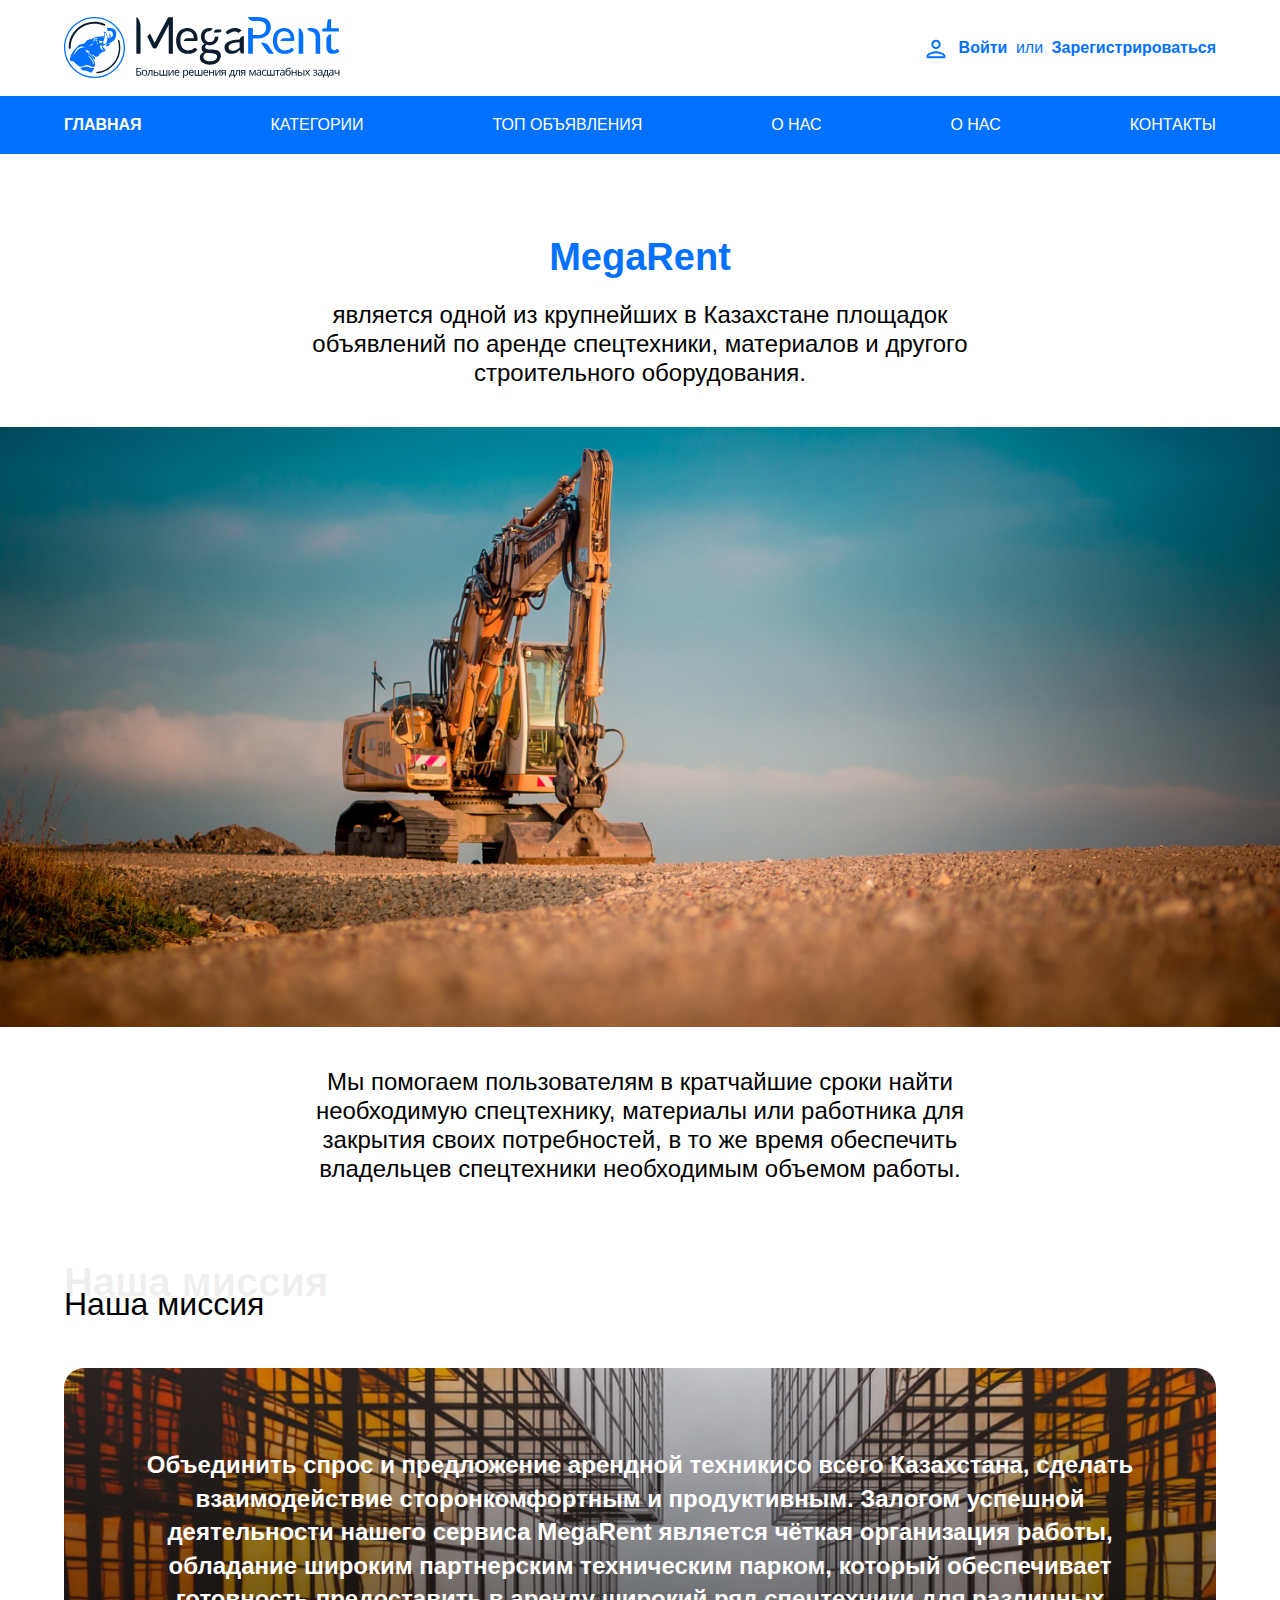
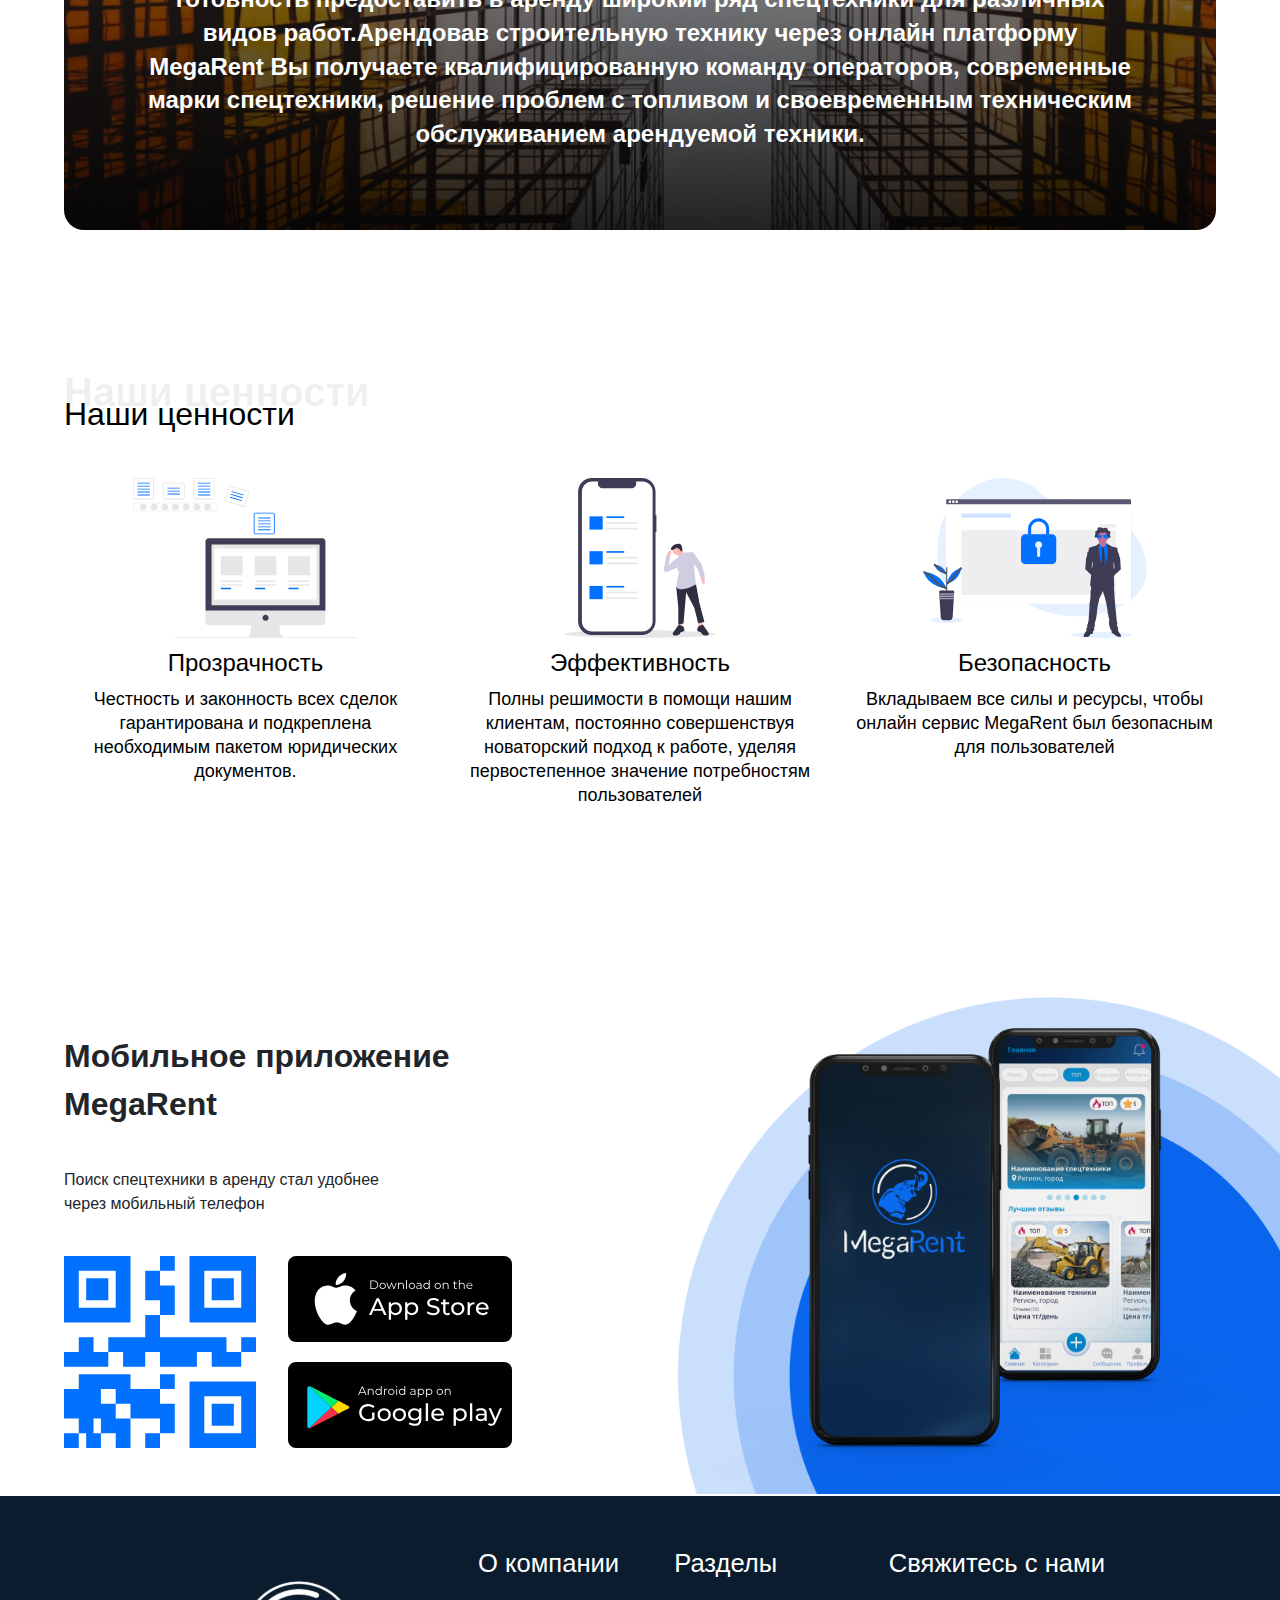
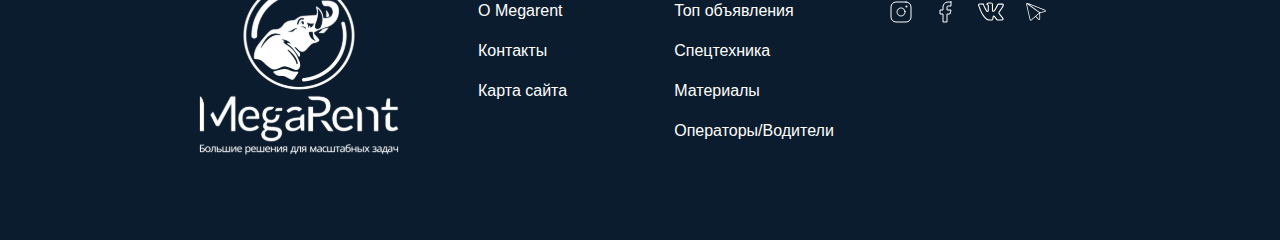
==== app/about-us.html @ 47a134ce "50%" ====
<!DOCTYPE html>
<html lang="en">
    <head>
        <meta charset="UTF-8" />
        <meta http-equiv="X-UA-Compatible" content="IE=edge" />
        <meta name="viewport" content="width=device-width, initial-scale=1.0" />
        <link href="./css/mytailwind.css" rel="stylesheet" />
        <link rel="stylesheet" href="./css/style.min.css" />
        <link rel="preconnect" href="https://fonts.googleapis.com" />
        <link rel="preconnect" href="https://fonts.gstatic.com" crossorigin />
        <link
            href="https://fonts.googleapis.com/css2?family=Montserrat:wght@100;200;300;400;500;600;700&display=swap"
            rel="stylesheet"
        />
        <link
            rel="stylesheet"
            href="https://cdn.jsdelivr.net/npm/swiper/swiper-bundle.min.css"
        />
        <script src="https://cdn.jsdelivr.net/npm/swiper/swiper-bundle.min.js"></script>
        <link
            rel="stylesheet"
            href="https://cdn.jsdelivr.net/npm/swiper/swiper-bundle.min.css"
        />
        <title>Megarent</title>
    </head>
    <body>
        <header>
            <div class="container-fluid">
                <div class="top_block flex justify-between items-center">
                    <div>
                        <img src="./img/logo.svg" alt="logo" />
                    </div>
                    <div>
                        <img src="./img/user_icon.svg" alt="" />
                        <a href="#" class="font-bold text-blue ml-sm">Войти</a>
                        <span class="text-blue mx-xs">или</span>
                        <a href="#" class="font-bold text-blue"
                            >Зарегистрироваться</a
                        >
                    </div>
                </div>
            </div>
            <div class="bottom_block bg-blue">
                <div class="container-fluid">
                    <nav class="flex justify-between">
                        <a href="#" class="text-xs text-white nav_current"
                            >ГЛАВНАЯ</a
                        >
                        <a href="" class="text-md text-white">КАТЕГОРИИ</a>
                        <a href="" class="text-white">ТОП ОБЪЯВЛЕНИЯ</a>
                        <a href="" class="text-white">О НАС</a>
                        <a href="" class="text-white">О НАС</a>
                        <a href="" class="text-white">КОНТАКТЫ</a>
                    </nav>
                </div>
            </div>
        </header>

        <section class="about-us">
            <div class="about-us__inner">
                <div class="about-us__title">MegaRent</div>
                <div class="about-us__subtitle">
                    является одной из крупнейших в Казахстане площадок
                    объявлений по аренде спецтехники, материалов и другого
                    строительного оборудования.
                </div>
                <div class="about-us__img">
                    <img src="img/about-us-img.jpg" alt="" />
                </div>
                <div class="about-us__subtitle">
                    Мы помогаем пользователям в кратчайшие сроки найти
                    необходимую спецтехнику, материалы или работника для
                    закрытия своих потребностей, в то же время обеспечить
                    владельцев спецтехники необходимым объемом работы.
                </div>
                <div class="container-fluid">
                    <div class="about-us__quote">
                        <div class="second_section_title relative">
                            <span
                                class="
                                    text-opacity_gray
                                    text-rem2Half
                                    absolute
                                    bottom-rem1
                                    font-bold
                                "
                                >Наша миссия</span
                            >
                            <span class="text-black text-lg font-medium"
                                >Наша миссия</span
                            >
                        </div>
                        <div class="about-us__quoteDescription">
                            Объединить спрос и предложение арендной техникисо
                            всего Казахстана, сделать взаимодействие
                            сторонкомфортным и продуктивным. Залогом успешной
                            деятельности нашего сервиса MegaRent является чёткая
                            организация работы, обладание широким партнерским
                            техническим парком, который обеспечивает готовность
                            предоставить в аренду широкий ряд спецтехники для
                            различных видов работ.Арендовав строительную технику
                            через онлайн платформу MegaRent Вы получаете
                            квалифицированную команду операторов, современные
                            марки спецтехники, решение проблем с топливом и
                            своевременным техническим обслуживанием арендуемой
                            техники.
                        </div>
                    </div>
                    <div class="about-us__blocks">
                        <div class="second_section_title relative">
                            <span
                                class="
                                    text-opacity_gray
                                    text-rem2Half
                                    absolute
                                    bottom-rem1
                                    font-bold
                                "
                                >Наши ценности</span
                            >
                            <span class="text-black text-lg font-medium"
                                >Наши ценности</span
                            >
                        </div>
                        <div class="about-us__items">
                            <div class="about-us__item">
                                <div class="about-us__item-img">
                                    <img src="img/about-item1.svg" alt="" />
                                </div>
                                <div class="about-us__item-title">
                                    Прозрачность
                                </div>
                                <div class="about-us__item-subtitle">
                                    Честность и законность всех сделок
                                    гарантирована и подкреплена необходимым
                                    пакетом юридических документов.
                                </div>
                            </div>
                            <div class="about-us__item">
                                <div class="about-us__item-img">
                                    <img src="img/about-item2.svg" alt="" />
                                </div>
                                <div class="about-us__item-title">
                                    Эффективность
                                </div>
                                <div class="about-us__item-subtitle">
                                    Полны решимости в помощи нашим клиентам,
                                    постоянно совершенствуя новаторский подход к
                                    работе, уделяя первостепенное значение
                                    потребностям пользователей
                                </div>
                            </div>
                            <div class="about-us__item">
                                <div class="about-us__item-img">
                                    <img src="img/about-item3.svg" alt="" />
                                </div>
                                <div class="about-us__item-title">
                                    Безопасность
                                </div>
                                <div class="about-us__item-subtitle">
                                    Вкладываем все силы и ресурсы, чтобы онлайн
                                    сервис MegaRent был безопасным для
                                    пользователей
                                </div>
                            </div>
                        </div>
                    </div>
                </div>
            </div>
        </section>
        <section>
            <div class="container-fluid-left">
                <div class="content flex relative">
                    <div class="first w-1/2 py-3rem">
                        <p class="font-semibold text-2rem">
                            Мобильное приложение <br />
                            MegaRent
                        </p>
                        <br />
                        <p class="font-normal">
                            Поиск спецтехники в аренду стал удобнее <br />
                            через мобильный телефон
                        </p>
                        <br />
                        <div class="flex">
                            <div>
                                <img src="./img/qr.svg" alt="" />
                            </div>
                            <div class="flex flex-col justify-between ml-rem2">
                                <img src="./img/app_store.svg" alt="" />
                                <img src="./img/google_play.svg" alt="" />
                            </div>
                        </div>
                    </div>
                    <div class="second w-1/2 h-full">
                        <img
                            src="img/MegaRent/t_megarent_app_mockup 1.png"
                            alt=""
                        />
                    </div>
                </div>
            </div>
        </section>
        <footer class="bg-black_blue">
            <div class="container-fluid-footer">
                <div class="footer_inner flex justify-between">
                    <div class="logotype">
                        <img src="./img/logo_2.svg" alt="" />
                    </div>
                    <div class="about_company">
                        <h3 class="text-1.6rem text-white font-medium">
                            О компании
                        </h3>
                        <nav>
                            <a
                                href=""
                                class="
                                    block
                                    text-white text-left text-rem1
                                    mt-rem1
                                "
                            >
                                O Megarent
                            </a>
                            <a
                                href=""
                                class="
                                    block
                                    text-white text-left text-rem1
                                    mt-rem1
                                "
                            >
                                Контакты
                            </a>
                            <a
                                href=""
                                class="
                                    block
                                    text-white text-left text-rem1
                                    mt-rem1
                                "
                            >
                                Карта сайта
                            </a>
                        </nav>
                    </div>
                    <div class="clusters">
                        <h3 class="text-1.6rem text-white font-medium">
                            Разделы
                        </h3>
                        <nav>
                            <a
                                href=""
                                class="
                                    block
                                    text-white text-left text-rem1
                                    mt-rem1
                                    font-normal
                                "
                            >
                                Топ объявления
                            </a>
                            <a
                                href=""
                                class="
                                    block
                                    text-white text-left text-rem1
                                    mt-rem1
                                    font-normal
                                "
                            >
                                Спецтехника
                            </a>
                            <a
                                href=""
                                class="
                                    block
                                    text-white text-left text-rem1
                                    mt-rem1
                                    font-normal
                                "
                            >
                                Материалы
                            </a>
                            <a
                                href=""
                                class="
                                    block
                                    text-white text-left text-rem1
                                    mt-rem1
                                    font-normal
                                "
                            >
                                Операторы/Водители
                            </a>
                        </nav>
                    </div>
                    <div class="contacts">
                        <h3 class="text-1.6rem text-white font-normal">
                            Свяжитесь с нами
                        </h3>
                        <nav class="mt-rem1">
                            <a href="" class="mr-rem1">
                                <img src="./img/instagram.svg" alt="" />
                            </a>
                            <a href="" class="mr-rem1">
                                <img src="./img/facebook.svg" alt="" />
                            </a>
                            <a href="" class="mr-rem1">
                                <img
                                    src="./img/simple-line-icons_social-vkontakte.svg"
                                    alt=""
                                />
                            </a>
                            <a href="" class="mr-rem1">
                                <img
                                    src="./img/ph_telegram-logo-thin.svg"
                                    alt=""
                                />
                            </a>
                        </nav>
                    </div>
                </div>
            </div>
        </footer>
        <script src="js/main.js" type="module"></script>
    </body>
</html>
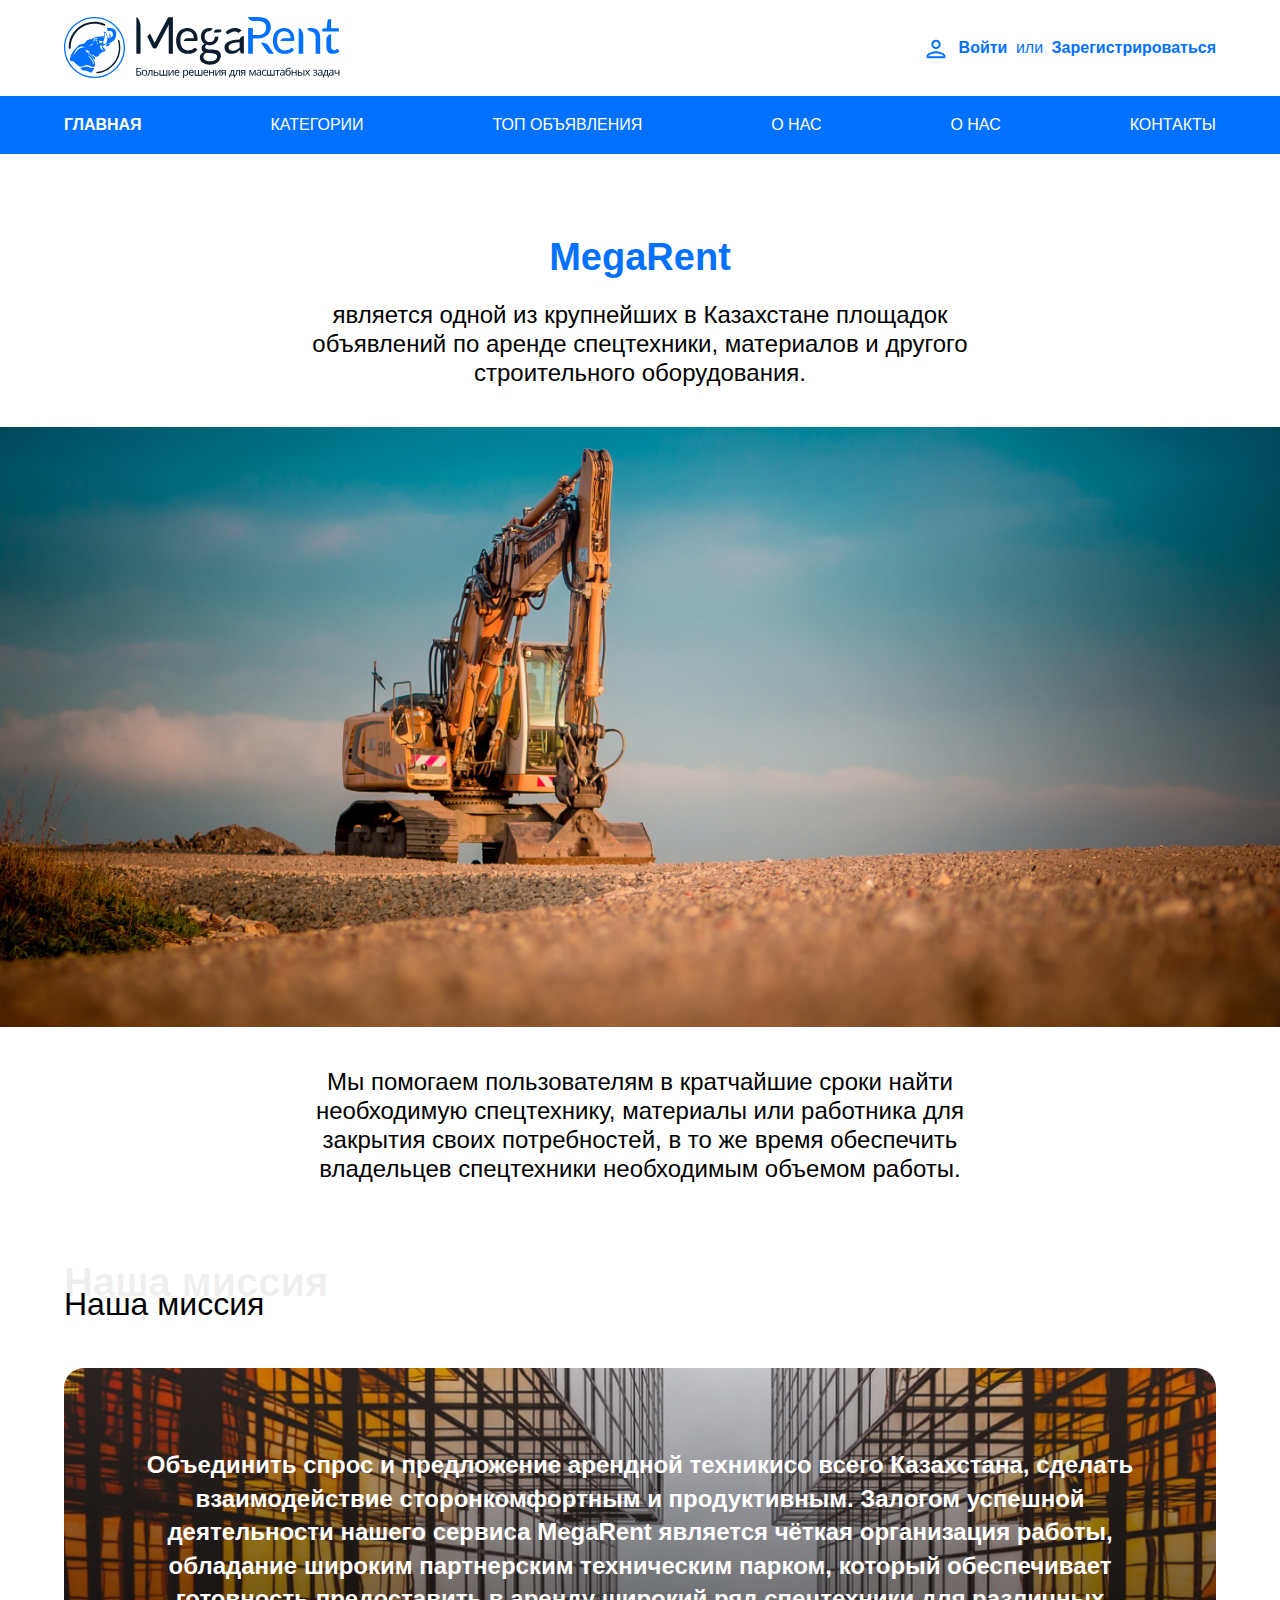
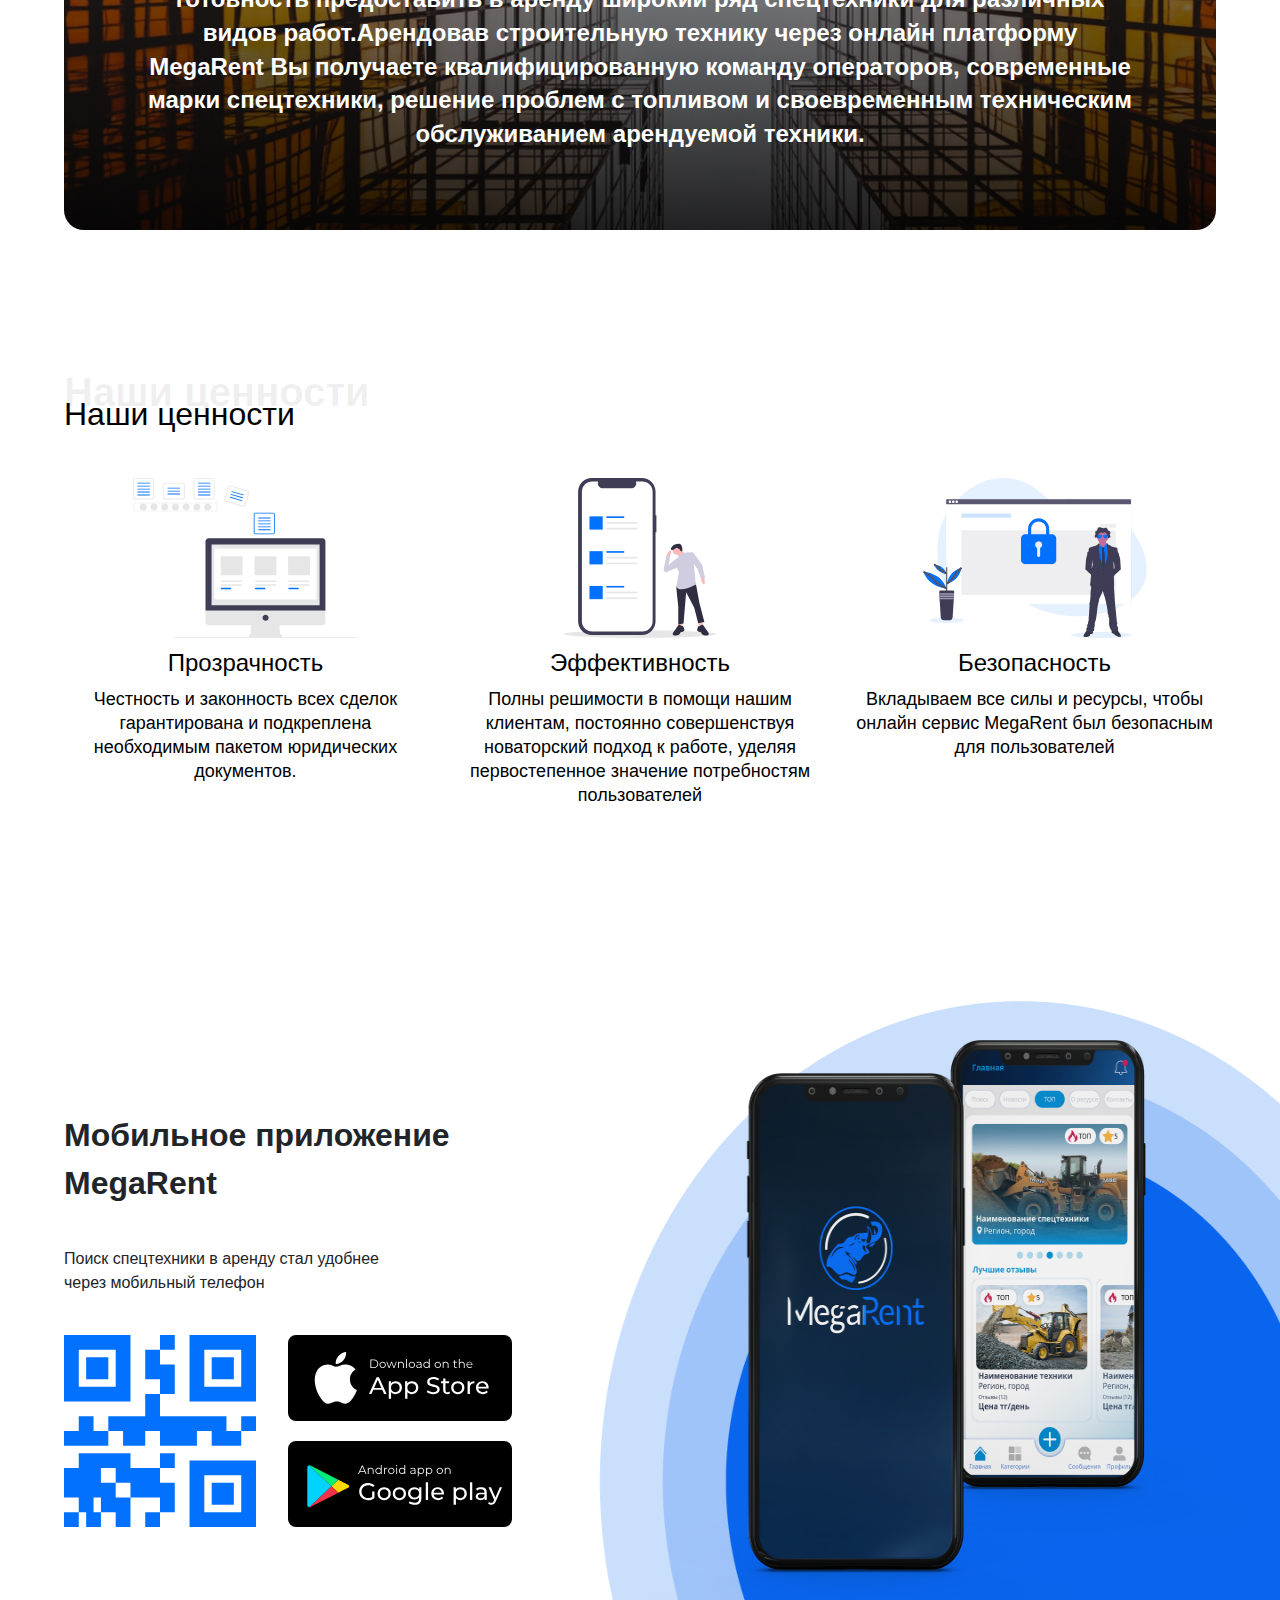
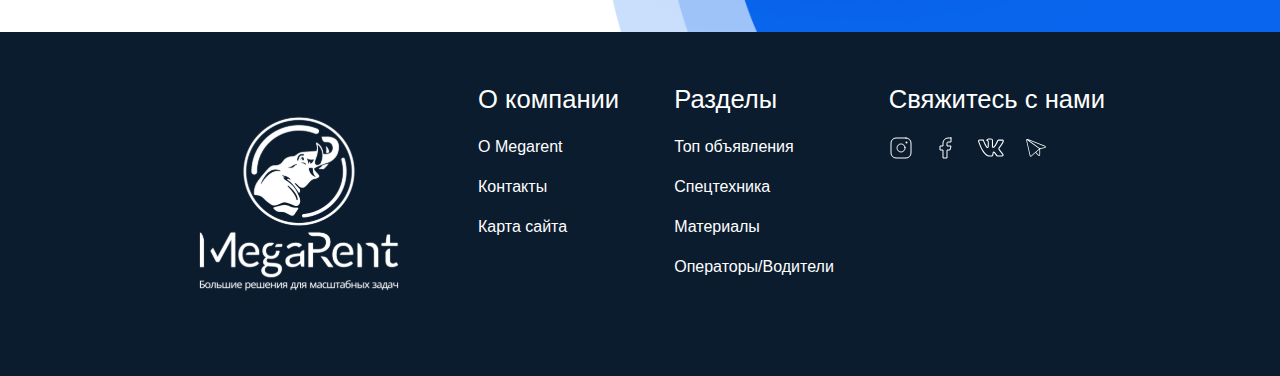
==== commit d1d554a8: "nnn" ====
--- a/app/about-us.html
+++ b/app/about-us.html
@@ -169,9 +169,9 @@
             </div>
         </section>
         <section>
-            <div class="container-fluid-left">
-                <div class="content flex relative">
-                    <div class="first w-1/2 py-3rem">
+            <div class="container-fluid-left mobile-app">
+                <div class="content flex items-end relative">
+                    <div class="first w-1/2 mobile-app__content">
                         <p class="font-semibold text-2rem">
                             Мобильное приложение <br />
                             MegaRent
@@ -192,7 +192,7 @@
                             </div>
                         </div>
                     </div>
-                    <div class="second w-1/2 h-full">
+                    <div class="mobile-app__bg">
                         <img
                             src="img/MegaRent/t_megarent_app_mockup 1.png"
                             alt=""
--- a/app/css/style.min.css
+++ b/app/css/style.min.css
@@ -5625,6 +5625,20 @@
   margin-bottom:160px
 }
 
+.news__item{
+  width:48.5%
+}
+
+.news__item img{
+  width:100%
+}
+
+@media (max-width: 1024px){
+  .news__item{
+    width:100%
+  }
+}
+
 html{
   font-size:16px;
   font-family:'Montserrat', sans-serif
@@ -5754,9 +5768,44 @@
   }
 }
 
+.mobile-app{
+  height:648px
+}
+
 .mobile-app__bg{
   height:648px;
-  width:50%
+  width:65%
+}
+
+.mobile-app__bg img{
+  height:100%;
+  width:100%
+}
+
+.mobile-app__content{
+  padding-bottom:105px
+}
+
+@media (max-width: 767px){
+  .mobile-app{
+    height:auto
+  }
+
+  .mobile-app__bg{
+    width:-webkit-fit-content;
+    width:-moz-fit-content;
+    width:fit-content;
+    height:auto;
+    margin-right:-15px
+  }
+
+  .mobile-app__content{
+    width:100%
+  }
+
+  .mobile-app .relative{
+    flex-wrap:wrap
+  }
 }
 
 .dashboard{
@@ -5777,7 +5826,8 @@
   width:175px;
   color:white;
   position:relative;
-  padding-top:45px
+  padding-top:45px;
+  padding-bottom:45px
 }
 
 .dashboard__right{
@@ -5935,3 +5985,288 @@
   margin-top:20px;
   padding:11px
 }
+
+.dashboard__tab3{
+  padding:20px 65px 20px 20px;
+  display:flex;
+  justify-content:space-between
+}
+
+.dashboard-msg__chat{
+  width:38%
+}
+
+.dashboard-msg-search{
+  margin-bottom:20px
+}
+
+.dashboard-msg-search input{
+  background:#F2F2F2;
+  border-radius:28px;
+  width:100%;
+  padding:14px 40px 14px 20px;
+  outline:none;
+  background-image:url("../img/msg-search.svg");
+  background-repeat:no-repeat;
+  background-position:96% center
+}
+
+.dashboard-msg__items{
+  background:#F2F2F2;
+  border-radius:24px;
+  padding:20px;
+  height:900px;
+  overflow-y:scroll
+}
+
+.dashboard-msg__item{
+  cursor:pointer;
+  border-bottom:1px solid #C4C4C4;
+  display:flex;
+  justify-content:space-between;
+  align-items:flex-start;
+  padding-bottom:10px;
+  padding-top:20px
+}
+
+.dashboard-msg-user{
+  width:56px;
+  height:56px
+}
+
+.dashboard-msg-wrap{
+  width:60%
+}
+
+.dashboard-msg-name{
+  font-weight:600;
+  font-size:16px
+}
+
+.dashboard-msg-txt{
+  margin-top:5px;
+  font-size:16px;
+  font-weight:400;
+  line-height:20px;
+  text-overflow:ellipsis;
+  white-space:nowrap;
+  overflow:hidden;
+  -webkit-line-clamp:2;
+  line-clamp:2
+}
+
+.dashboard-msg-wrap2{
+  display:flex;
+  flex-direction:column;
+  align-items:flex-end
+}
+
+.dashboard-msg-date{
+  font-size:16px;
+  font-weight:400
+}
+
+.dashboard-msg-push{
+  background:#0371FF;
+  color:white;
+  padding:2px 9px;
+  display:inline;
+  margin-top:5px;
+  border-radius:16px;
+  font-size:16px
+}
+
+.dashboard-msg__content{
+  width:calc(62% - 20px)
+}
+
+.dashboard-msg-up{
+  height:260px;
+  background:#F2F2F2;
+  border-radius:24px;
+  padding:20px 10% 30px 10%;
+  display:flex;
+  justify-content:space-between
+}
+
+.dashboard-msg-userInfo{
+  width:160px;
+  text-align:center;
+  font-weight:600;
+  font-size:18px
+}
+
+.dashboard-msg-userInfo img{
+  width:100%;
+  height:160px;
+  display:block;
+  margin-bottom:20px
+}
+
+.dashboard-msg-reviews{
+  width:60%;
+  display:flex;
+  flex-direction:column;
+  justify-content:space-between
+}
+
+.dashboard-msg-reviews .button{
+  background:#0371FF;
+  border-radius:32px;
+  font-weight:600;
+  font-size:16px;
+  color:white;
+  padding:14px 46px;
+  margin:0 auto;
+  display:block
+}
+
+.dashboard-msg-reviews .button+.button{
+  background:transparent;
+  color:#0371FF
+}
+
+.dashboard-msg-wrap3{
+  display:flex;
+  align-items:center;
+  justify-content:space-between
+}
+
+.dashboard-msg-reviewCol span{
+  display:block;
+  text-align:center;
+  font-weight:500;
+  font-size:40px;
+  color:#030028
+}
+
+.dashboard-msg-reviewCol span+span{
+  font-size:18px;
+  line-height:22px;
+  color:#727187
+}
+
+.dashboard-msg-stars img{
+  width:35px
+}
+
+.dashboard-msg-bottom{
+  margin-top:20px;
+  background:#F2F2F2;
+  border-radius:24px;
+  padding:16px;
+  width:100%;
+  height:692px;
+  position:relative
+}
+
+.dashboard-msg-leftUser{
+  display:flex;
+  align-items:flex-start
+}
+
+.dashboard-msg-leftUser img{
+  width:48px;
+  height:48px;
+  margin-right:10px
+}
+
+.dashboard-msg-leftUser span{
+  width:290px;
+  margin-top:2px;
+  background:#0B1C2E;
+  padding:14px;
+  border-radius:0px 16px 16px 16px;
+  color:white;
+  font-weight:400;
+  font-size:15px
+}
+
+.dashboard-msg-rightUser{
+  display:flex;
+  align-items:flex-end;
+  justify-content:flex-end
+}
+
+.dashboard-msg-rightUser img{
+  width:48px;
+  height:48px;
+  margin-left:10px
+}
+
+.dashboard-msg-rightUser span{
+  width:290px;
+  margin-top:2px;
+  background:#0371FF;
+  padding:14px;
+  border-radius:16px 16px 0px 16px;
+  color:white;
+  font-weight:400;
+  font-size:15px
+}
+
+.dashboard-msg-chat2{
+  height:calc(100% - 60px);
+  overflow-y:scroll
+}
+
+.dashboard-msg-chat2 div{
+  margin-bottom:40px
+}
+
+.dashboard-msg-chat2 div:first-child{
+  margin-top:20px
+}
+
+.dashboard-msg-details{
+  width:calc(100% - 32px);
+  height:60px;
+  position:absolute;
+  bottom:16px
+}
+
+.dashboard-msg-details input{
+  cursor:pointer;
+  outline:none;
+  background:#FFFFFF;
+  border-radius:16px;
+  height:100%;
+  width:100%;
+  padding:20px 140px 20px 20px
+}
+
+.dashboard-msg-send1{
+  position:absolute;
+  bottom:17px;
+  right:90px
+}
+
+.dashboard-msg-send2{
+  position:absolute;
+  bottom:17px;
+  right:60px
+}
+
+.dashboard-msg-send3{
+  background:#0371FF;
+  border-radius:8px;
+  padding:8px;
+  position:absolute;
+  right:10px;
+  bottom:10px
+}
+
+@media (max-width: 767px){
+  .footer_inner{
+    flex-wrap:wrap
+  }
+
+  .footer_inner .logotype{
+    width:100%
+  }
+
+  .footer_inner .logotype img{
+    margin:0 auto;
+    display:block
+  }
+}
